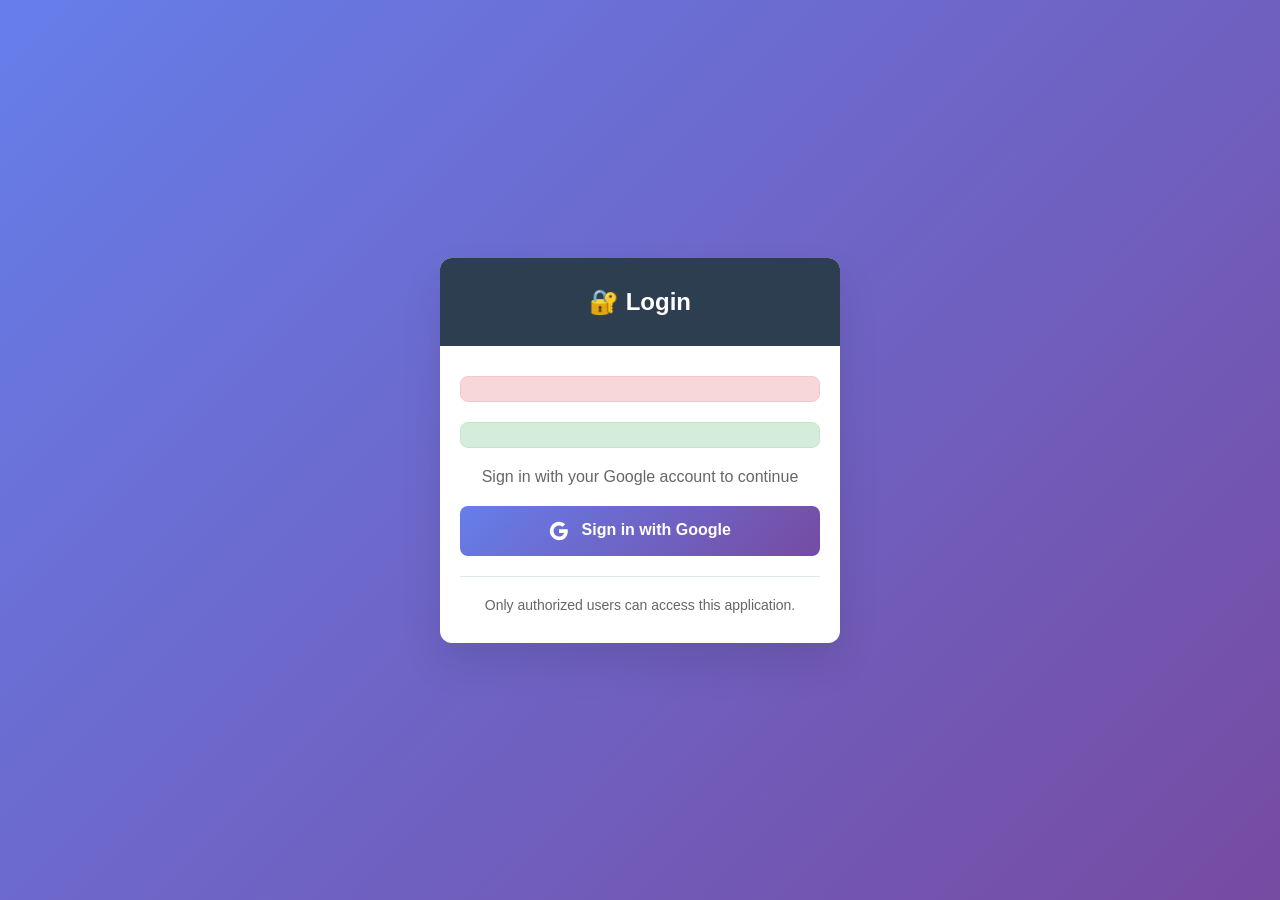
==== src/main/resources/templates/login.html @ a9319958 "Update current  cache  Continue  Working" ====
<!DOCTYPE html>
<html lang="en" xmlns:th="http://www.thymeleaf.org">
<head>
    <meta charset="UTF-8">
    <meta name="viewport" content="width=device-width, initial-scale=1.0">
    <title>Route List to Tesla - Login</title>
    <style>
        * {
            box-sizing: border-box;
            margin: 0;
            padding: 0;
        }
        
        body {
            font-family: -apple-system, BlinkMacSystemFont, 'Segoe UI', Roboto, sans-serif;
            background: linear-gradient(135deg, #667eea 0%, #764ba2 100%);
            min-height: 100vh;
            padding: 20px;
            color: #333;
            display: flex;
            align-items: center;
            justify-content: center;
        }
        
        .container {
            max-width: 400px;
            width: 100%;
            background: white;
            border-radius: 12px;
            box-shadow: 0 20px 40px rgba(0,0,0,0.1);
            overflow: hidden;
        }
        
        .header {
            background: #2c3e50;
            color: white;
            padding: 30px 20px;
            text-align: center;
        }
        
        .header h1 {
            font-size: 24px;
            font-weight: 600;
        }
        
        .content {
            padding: 30px 20px;
        }
        
        .form-group {
            margin-bottom: 20px;
        }
        
        label {
            display: block;
            margin-bottom: 8px;
            font-weight: 500;
            color: #555;
        }
        
        input {
            width: 100%;
            padding: 12px;
            border: 2px solid #e1e8ed;
            border-radius: 8px;
            font-size: 16px;
            transition: border-color 0.3s;
        }
        
        input:focus {
            outline: none;
            border-color: #667eea;
        }
        
        .btn {
            width: 100%;
            padding: 15px;
            background: linear-gradient(135deg, #667eea 0%, #764ba2 100%);
            color: white;
            border: none;
            border-radius: 8px;
            font-size: 16px;
            font-weight: 600;
            cursor: pointer;
            transition: transform 0.2s;
        }
        
        .btn:hover {
            transform: translateY(-2px);
        }
        
        .alert {
            margin-bottom: 20px;
            padding: 12px;
            border-radius: 8px;
            font-weight: 500;
        }
        
        .alert-error {
            background: #f8d7da;
            color: #721c24;
            border: 1px solid #f5c6cb;
        }
        
        .alert-success {
            background: #d4edda;
            color: #155724;
            border: 1px solid #c3e6cb;
        }
        
        @media (max-width: 480px) {
            body {
                padding: 10px;
            }
            
            .content {
                padding: 20px 15px;
            }
        }
    </style>
</head>
<body>
    <div class="container">
        <div class="header">
            <h1>🔐 Login</h1>
        </div>
        
        <div class="content">
            <div th:if="${error}" class="alert alert-error" th:text="${error}"></div>
            <div th:if="${message}" class="alert alert-success" th:text="${message}"></div>
            
            <div style="text-align: center; margin-bottom: 20px;">
                <p style="color: #666; margin-bottom: 20px;">Sign in with your Google account to continue</p>
                <a th:href="@{/oauth2/authorization/google}" class="btn" style="text-decoration: none; display: inline-block;">
                    <svg style="width: 20px; height: 20px; vertical-align: middle; margin-right: 8px;" viewBox="0 0 24 24">
                        <path fill="currentColor" d="M22.56 12.25c0-.78-.07-1.53-.2-2.25H12v4.26h5.92c-.26 1.37-1.04 2.53-2.21 3.31v2.77h3.57c2.08-1.92 3.28-4.74 3.28-8.09z"/>
                        <path fill="currentColor" d="M12 23c2.97 0 5.46-.98 7.28-2.66l-3.57-2.77c-.98.66-2.23 1.06-3.71 1.06-2.86 0-5.29-1.93-6.16-4.53H2.18v2.84C3.99 20.53 7.7 23 12 23z"/>
                        <path fill="currentColor" d="M5.84 14.09c-.22-.66-.35-1.36-.35-2.09s.13-1.43.35-2.09V7.07H2.18C1.43 8.55 1 10.22 1 12s.43 3.45 1.18 4.93l2.85-2.22.81-.62z"/>
                        <path fill="currentColor" d="M12 5.38c1.62 0 3.06.56 4.21 1.64l3.15-3.15C17.45 2.09 14.97 1 12 1 7.7 1 3.99 3.47 2.18 7.07l3.66 2.84c.87-2.6 3.3-4.53 6.16-4.53z"/>
                    </svg>
                    Sign in with Google
                </a>
            </div>
            
            <div style="text-align: center; padding-top: 20px; border-top: 1px solid #e1e8ed; color: #666; font-size: 14px;">
                <p>Only authorized users can access this application.</p>
            </div>
        </div>
    </div>
</body>
</html>
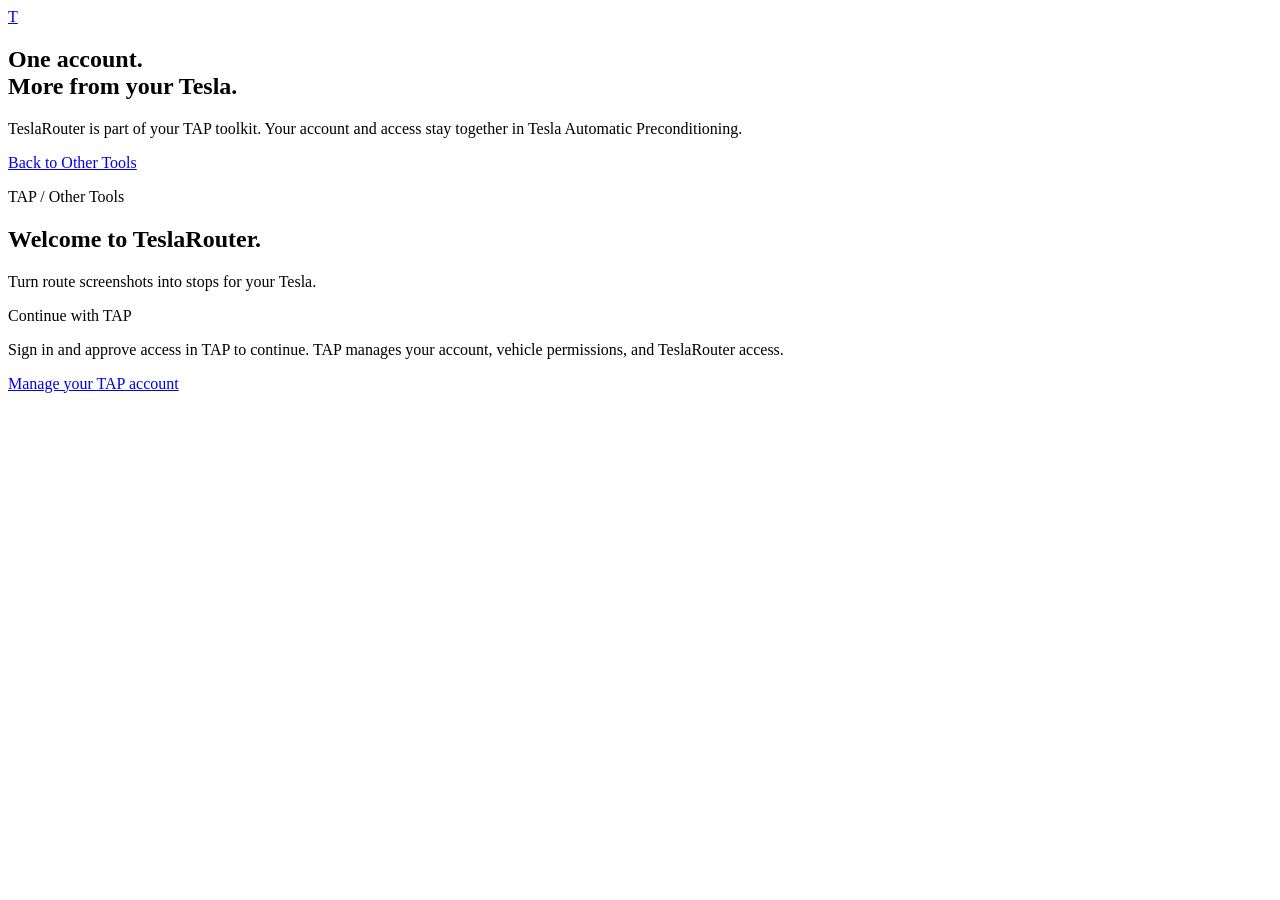
==== commit c8267304: "feat: modernize TeslaRouter runtime and TAP integration" ====
--- a/src/main/resources/templates/login.html
+++ b/src/main/resources/templates/login.html
@@ -3,149 +3,30 @@
 <head>
     <meta charset="UTF-8">
     <meta name="viewport" content="width=device-width, initial-scale=1.0">
-    <title>Route List to Tesla - Login</title>
-    <style>
-        * {
-            box-sizing: border-box;
-            margin: 0;
-            padding: 0;
-        }
-        
-        body {
-            font-family: -apple-system, BlinkMacSystemFont, 'Segoe UI', Roboto, sans-serif;
-            background: linear-gradient(135deg, #667eea 0%, #764ba2 100%);
-            min-height: 100vh;
-            padding: 20px;
-            color: #333;
-            display: flex;
-            align-items: center;
-            justify-content: center;
-        }
-        
-        .container {
-            max-width: 400px;
-            width: 100%;
-            background: white;
-            border-radius: 12px;
-            box-shadow: 0 20px 40px rgba(0,0,0,0.1);
-            overflow: hidden;
-        }
-        
-        .header {
-            background: #2c3e50;
-            color: white;
-            padding: 30px 20px;
-            text-align: center;
-        }
-        
-        .header h1 {
-            font-size: 24px;
-            font-weight: 600;
-        }
-        
-        .content {
-            padding: 30px 20px;
-        }
-        
-        .form-group {
-            margin-bottom: 20px;
-        }
-        
-        label {
-            display: block;
-            margin-bottom: 8px;
-            font-weight: 500;
-            color: #555;
-        }
-        
-        input {
-            width: 100%;
-            padding: 12px;
-            border: 2px solid #e1e8ed;
-            border-radius: 8px;
-            font-size: 16px;
-            transition: border-color 0.3s;
-        }
-        
-        input:focus {
-            outline: none;
-            border-color: #667eea;
-        }
-        
-        .btn {
-            width: 100%;
-            padding: 15px;
-            background: linear-gradient(135deg, #667eea 0%, #764ba2 100%);
-            color: white;
-            border: none;
-            border-radius: 8px;
-            font-size: 16px;
-            font-weight: 600;
-            cursor: pointer;
-            transition: transform 0.2s;
-        }
-        
-        .btn:hover {
-            transform: translateY(-2px);
-        }
-        
-        .alert {
-            margin-bottom: 20px;
-            padding: 12px;
-            border-radius: 8px;
-            font-weight: 500;
-        }
-        
-        .alert-error {
-            background: #f8d7da;
-            color: #721c24;
-            border: 1px solid #f5c6cb;
-        }
-        
-        .alert-success {
-            background: #d4edda;
-            color: #155724;
-            border: 1px solid #c3e6cb;
-        }
-        
-        @media (max-width: 480px) {
-            body {
-                padding: 10px;
-            }
-            
-            .content {
-                padding: 20px 15px;
-            }
-        }
-    </style>
+    <meta name="application-release" th:content="${@environment.getProperty('APP_RELEASE', 'development')}">
+    <title>TeslaRouter · Sign in with TAP</title>
+    <link rel="stylesheet" href="/css/tap-theme.css">
 </head>
 <body>
-    <div class="container">
-        <div class="header">
-            <h1>🔐 Login</h1>
+<main class="login-shell">
+    <section class="login-brand" aria-label="Tesla Automatic Preconditioning">
+        <a class="brand-mark" href="https://tap.javadevjt.tech/dashboard" aria-label="TAP dashboard">T</a>
+        <h2>One account.<br>More from your Tesla.</h2>
+        <p class="supporting">TeslaRouter is part of your TAP toolkit. Your account and access stay together in Tesla Automatic Preconditioning.</p>
+        <a href="https://tap.javadevjt.tech/dashboard/tools">Back to Other Tools</a>
+    </section>
+    <section class="surface login-card" aria-labelledby="login-title">
+        <p class="eyebrow">TAP / Other Tools</p>
+        <h1 id="login-title">Welcome to TeslaRouter.</h1>
+        <p class="supporting">Turn route screenshots into stops for your Tesla.</p>
+        <div th:if="${error}" class="alert alert-error" role="alert" th:text="${error}"></div>
+        <div th:if="${message}" class="alert alert-success" role="status" th:text="${message}"></div>
+        <a th:href="@{/oauth2/authorization/tap}" class="btn">Continue with TAP</a>
+        <div class="login-footer supporting">
+            <p>Sign in and approve access in TAP to continue. TAP manages your account, vehicle permissions, and TeslaRouter access.</p>
+            <a href="https://tap.javadevjt.tech/dashboard">Manage your TAP account</a>
         </div>
-        
-        <div class="content">
-            <div th:if="${error}" class="alert alert-error" th:text="${error}"></div>
-            <div th:if="${message}" class="alert alert-success" th:text="${message}"></div>
-            
-            <div style="text-align: center; margin-bottom: 20px;">
-                <p style="color: #666; margin-bottom: 20px;">Sign in with your Google account to continue</p>
-                <a th:href="@{/oauth2/authorization/google}" class="btn" style="text-decoration: none; display: inline-block;">
-                    <svg style="width: 20px; height: 20px; vertical-align: middle; margin-right: 8px;" viewBox="0 0 24 24">
-                        <path fill="currentColor" d="M22.56 12.25c0-.78-.07-1.53-.2-2.25H12v4.26h5.92c-.26 1.37-1.04 2.53-2.21 3.31v2.77h3.57c2.08-1.92 3.28-4.74 3.28-8.09z"/>
-                        <path fill="currentColor" d="M12 23c2.97 0 5.46-.98 7.28-2.66l-3.57-2.77c-.98.66-2.23 1.06-3.71 1.06-2.86 0-5.29-1.93-6.16-4.53H2.18v2.84C3.99 20.53 7.7 23 12 23z"/>
-                        <path fill="currentColor" d="M5.84 14.09c-.22-.66-.35-1.36-.35-2.09s.13-1.43.35-2.09V7.07H2.18C1.43 8.55 1 10.22 1 12s.43 3.45 1.18 4.93l2.85-2.22.81-.62z"/>
-                        <path fill="currentColor" d="M12 5.38c1.62 0 3.06.56 4.21 1.64l3.15-3.15C17.45 2.09 14.97 1 12 1 7.7 1 3.99 3.47 2.18 7.07l3.66 2.84c.87-2.6 3.3-4.53 6.16-4.53z"/>
-                    </svg>
-                    Sign in with Google
-                </a>
-            </div>
-            
-            <div style="text-align: center; padding-top: 20px; border-top: 1px solid #e1e8ed; color: #666; font-size: 14px;">
-                <p>Only authorized users can access this application.</p>
-            </div>
-        </div>
-    </div>
+    </section>
+</main>
 </body>
 </html>
